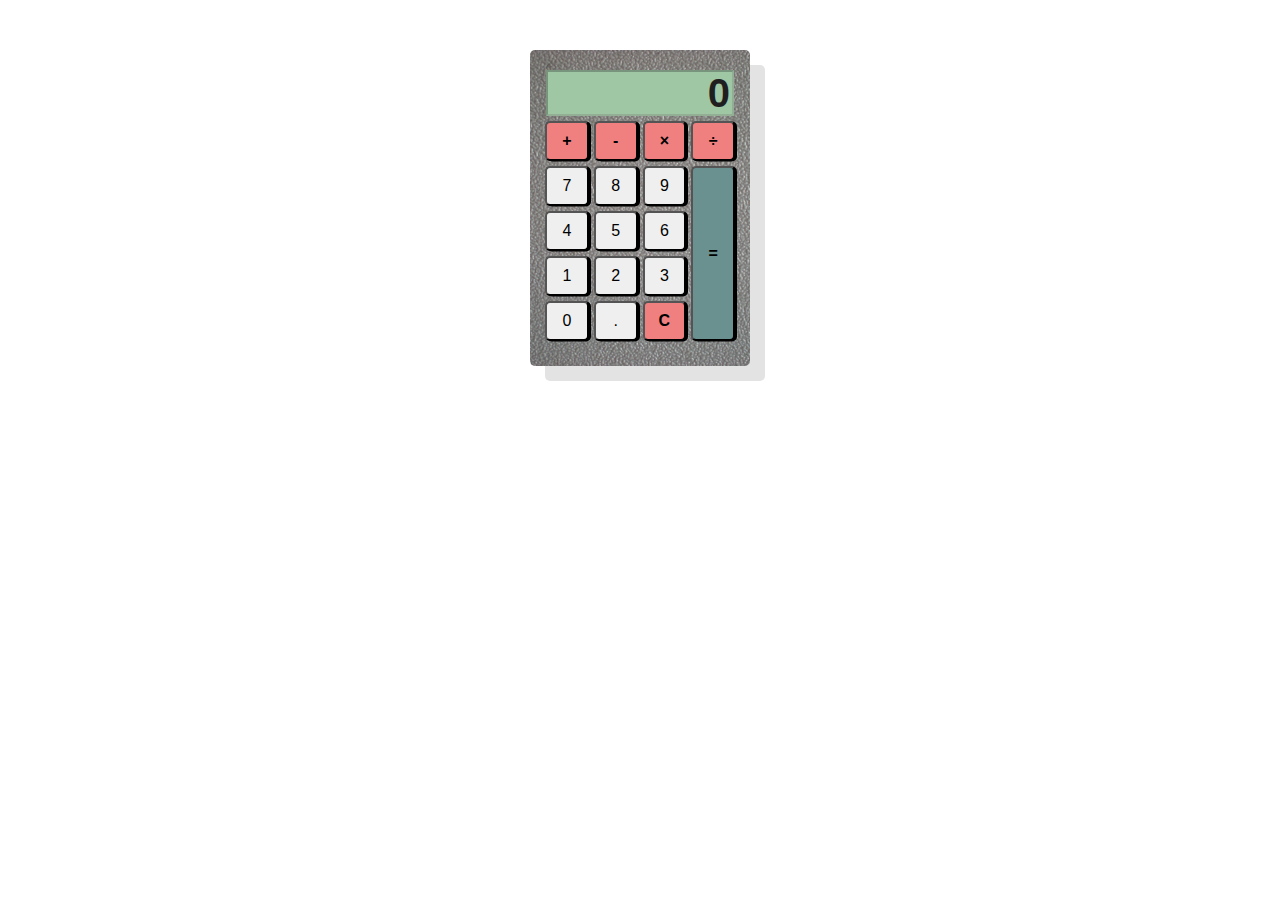
==== index.html @ 2e7b6b93 "Add files via upload" ====
<!--
    CSIS 228 Final Project
    Calculator
    Author: Arron Pelc
    Date:   03/24/2020
    Filename: calculator.html
-->

<!DOCTYPE html>
<html>
    <head>
        <meta charset="UTF-8">
        <link href="style.css" rel="stylesheet">
        <!-- <script defer src="filename.js"></script> -->
    </head>
    <body>
        <div class="calculator">
            <input type="text" id="calc_screen" value="" maxlength="5" disabled/>
            <div id="calc_keys">
                <button type="button" class="function" value="+">+</button>
                <button type="button" class="function" value="-">-</button>
                <button type="button" class="function" value="*">&times</button>
                <button type="button" class="function" value="/">&divide;</button>
                <button type="button" value="7">7</button>
                <button type="button" value="8">8</button>
                <button type="button" value="9">9</button>
                <button type="button" value="4">4</button>
                <button type="button" value="5">5</button>
                <button type="button" value="6">6</button>
                <button type="button" value="1">1</button>
                <button type="button" value="2">2</button>
                <button type="button" value="3">3</button>
                <button type="button" value="0">0</button>
                <button type="button" class="decimal" value=".">.</button>
                <button type="button" class="clear" value="clear">C</button>
                <button type="button" id="equals" class="function" value="=">=</button>
            </div>
        </div>
    </body>
    <script src="script.js"></script>
</html>
---- style.css ----
/*@import url('https://fonts.googleapis.com/css2?family=Roboto:wght@100&display=swap');

body { 
	font-family: 'Roboto', sans-serif;
	  
    -webkit-user-select: none; 
     -khtml-user-select: none; 
       -moz-user-select: none; 
        -ms-user-select: none;
            user-select: none; 
                              
}

.cal-btn {
	background-color: #C0C0C0;
	color: #000000;
	width: 25px;
	height: 45px;
	border: 1px #808080;
	text-align: center;
	cursor: pointer;
	font-size: 32px;
	font-weight: 100;
	padding-top: 3px;
}

.calc-btn:hover {
	background-color: #FFA500;
}

.row {
	display: table;
	table-layout: fixed;
	width: 200px;
}

.column {
	display: table-cell;
}

#calc-zero {
	width: 52.66666667px;
	border-radius: 0 0 0 7px;
}

#calc-clear {
	width: 52.66666667px;
}

#calc-display-val {
	height: 80px; color: #FFFFFF;
	text-align: right;
	border-left: 1px #808080;
	border-right: 1px #808080;
	border-top: 1px #808080;
	font-size: 48px;
	background-color: #383838;
	overflow: hidden;
	white-space: nowrap;
	padding: 12px;
	border-radius: 7px 7px 0 0;
}

.calc-btn-operator {
	background-color: #FFA500;
	color: #FFFFFF;
}

h1 {
	text-align: center;
	margin-top: 50px
}

#calc-equals {
	border-radius: 0 0 7px 0;
}

#calc-parent {
	margin-left: calc(50% - 100px);
}*/

html
{
    box-sizing: border-box;
    text-align: center;
    width: 100%;
}

#calc_keys
{
    display: grid;
    grid-template-columns: repeat(4, 1fr);
    grid-gap: 5px;
    padding: 5px;
}

.calculator
{
    width: 200px;
	background-image: url("plastic-texture.jpg");
	background-position: center;
	background-repeat: no-repeat;
	background-size: cover;
    margin: 50px auto 0 auto;
    padding: 20px 10px;
	box-shadow: 15px 15px #e3e3e3;
	border-radius: 5px;
}

#calc_screen
{
    height: 40px;
    width: 90%;
    background-color: #9fc7a4;
    font-size: 2.5em;
	font-weight: bold;
	text-align: right;
	color: #1f1f1f;
}

button
{
    height: 40px;
	font-size: 1em;
	border-radius: 5px;
	box-shadow: 2px .5px black;
}

#calc_keys :hover
{
	transition-duration: 1s;
	background: blue;
}

#calc_keys :active
{
	transition-duration: 001ms;
	background-color: black;
	color: white;
}

#equals 
{
    height: 100%;
    grid-area: 2/4/6/5;
    background-color: #6a9190;
}

.clear, .function
{
	background-color: lightcoral;
	font-weight: bold;
}
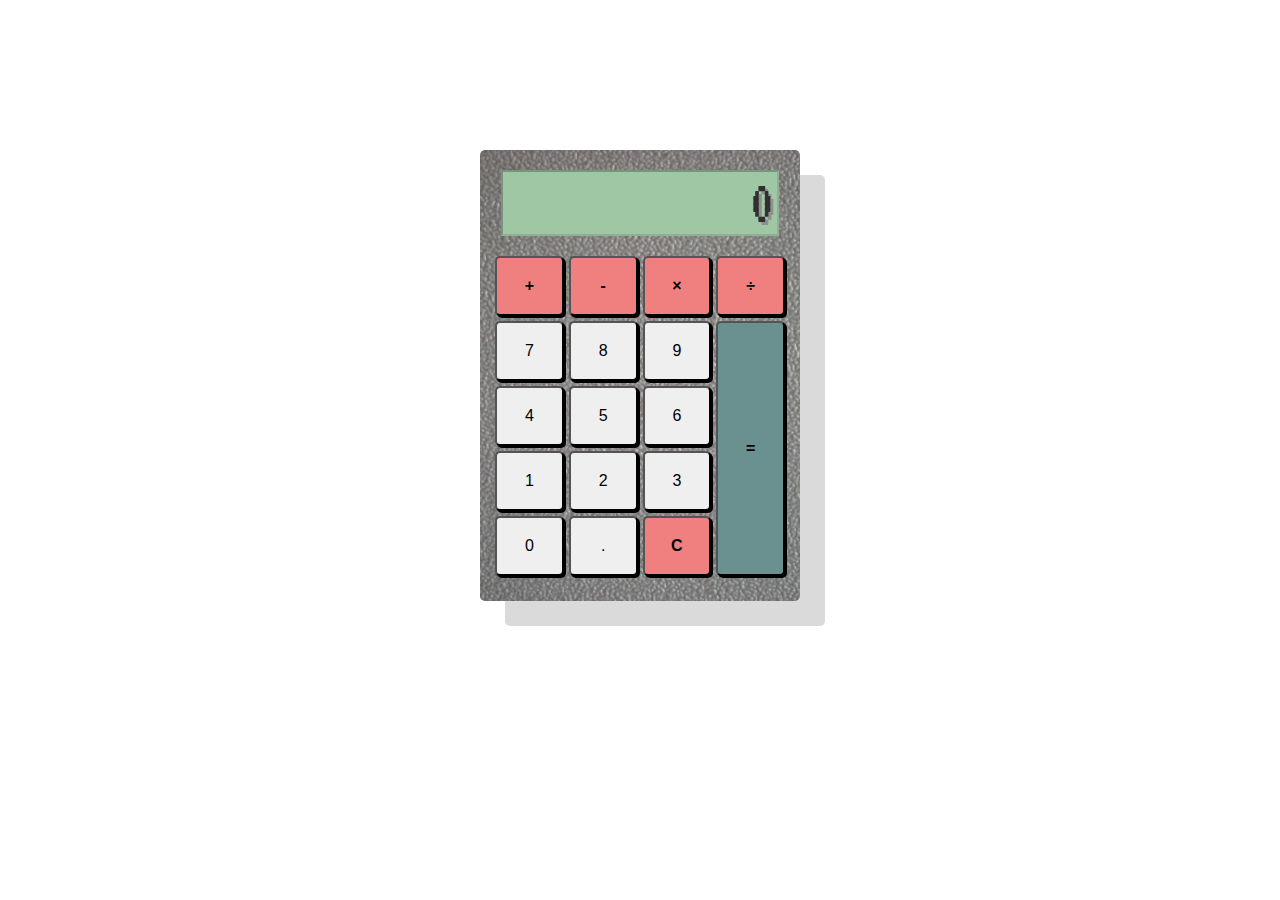
==== commit 5bc923b4: "Update index.html" ====
--- a/index.html
+++ b/index.html
@@ -11,7 +11,7 @@
     <head>
         <meta charset="UTF-8">
         <link href="style.css" rel="stylesheet">
-        <!-- <script defer src="filename.js"></script> -->
+        <title>JavaScript Calculator</title>
     </head>
     <body>
         <div class="calculator">
@@ -38,4 +38,4 @@
         </div>
     </body>
     <script src="script.js"></script>
-</html>+</html>
--- a/style.css
+++ b/style.css
@@ -1,89 +1,15 @@
-/*@import url('https://fonts.googleapis.com/css2?family=Roboto:wght@100&display=swap');
-
-body { 
-	font-family: 'Roboto', sans-serif;
-	  
-    -webkit-user-select: none; 
-     -khtml-user-select: none; 
-       -moz-user-select: none; 
-        -ms-user-select: none;
-            user-select: none; 
-                              
-}
-
-.cal-btn {
-	background-color: #C0C0C0;
-	color: #000000;
-	width: 25px;
-	height: 45px;
-	border: 1px #808080;
-	text-align: center;
-	cursor: pointer;
-	font-size: 32px;
-	font-weight: 100;
-	padding-top: 3px;
-}
-
-.calc-btn:hover {
-	background-color: #FFA500;
-}
-
-.row {
-	display: table;
-	table-layout: fixed;
-	width: 200px;
-}
-
-.column {
-	display: table-cell;
-}
-
-#calc-zero {
-	width: 52.66666667px;
-	border-radius: 0 0 0 7px;
-}
-
-#calc-clear {
-	width: 52.66666667px;
-}
-
-#calc-display-val {
-	height: 80px; color: #FFFFFF;
-	text-align: right;
-	border-left: 1px #808080;
-	border-right: 1px #808080;
-	border-top: 1px #808080;
-	font-size: 48px;
-	background-color: #383838;
-	overflow: hidden;
-	white-space: nowrap;
-	padding: 12px;
-	border-radius: 7px 7px 0 0;
-}
-
-.calc-btn-operator {
-	background-color: #FFA500;
-	color: #FFFFFF;
-}
-
-h1 {
-	text-align: center;
-	margin-top: 50px
-}
-
-#calc-equals {
-	border-radius: 0 0 7px 0;
-}
-
-#calc-parent {
-	margin-left: calc(50% - 100px);
-}*/
+@import url('https://fonts.googleapis.com/css2?family=VT323&display=swap');
 
 html
 {
     box-sizing: border-box;
     text-align: center;
-    width: 100%;
+	width: 100%;
+	height: 100vh;
+	background-image: url("36.jpg");
+	background-position: center;
+	background-repeat: no-repeat;
+	background-size: cover;
 }
 
 #calc_keys
@@ -96,34 +22,36 @@
 
 .calculator
 {
-    width: 200px;
+    width: 300px;
 	background-image: url("plastic-texture.jpg");
 	background-position: center;
 	background-repeat: no-repeat;
 	background-size: cover;
-    margin: 50px auto 0 auto;
+    margin: 150px auto 0 auto;
     padding: 20px 10px;
-	box-shadow: 15px 15px #e3e3e3;
+	box-shadow: 25px 25px rgba(107,107,107,0.25);
 	border-radius: 5px;
 }
 
 #calc_screen
 {
-    height: 40px;
+	height: 60px;
+	margin-bottom: 15px;
     width: 90%;
-    background-color: #9fc7a4;
-    font-size: 2.5em;
-	font-weight: bold;
+	background-color: #9fc7a4;
+	font-family: 'VT323', monospace;
+    font-size: 4em;
+	text-shadow: 2.5px 2.5px #8f8f8f;
 	text-align: right;
-	color: #1f1f1f;
+	color: #303030;
 }
 
 button
 {
-    height: 40px;
+    height: 60px;
 	font-size: 1em;
 	border-radius: 5px;
-	box-shadow: 2px .5px black;
+	box-shadow: 2px 2px black;
 }
 
 #calc_keys :hover
@@ -151,5 +79,3 @@
 	background-color: lightcoral;
 	font-weight: bold;
 }
-
-
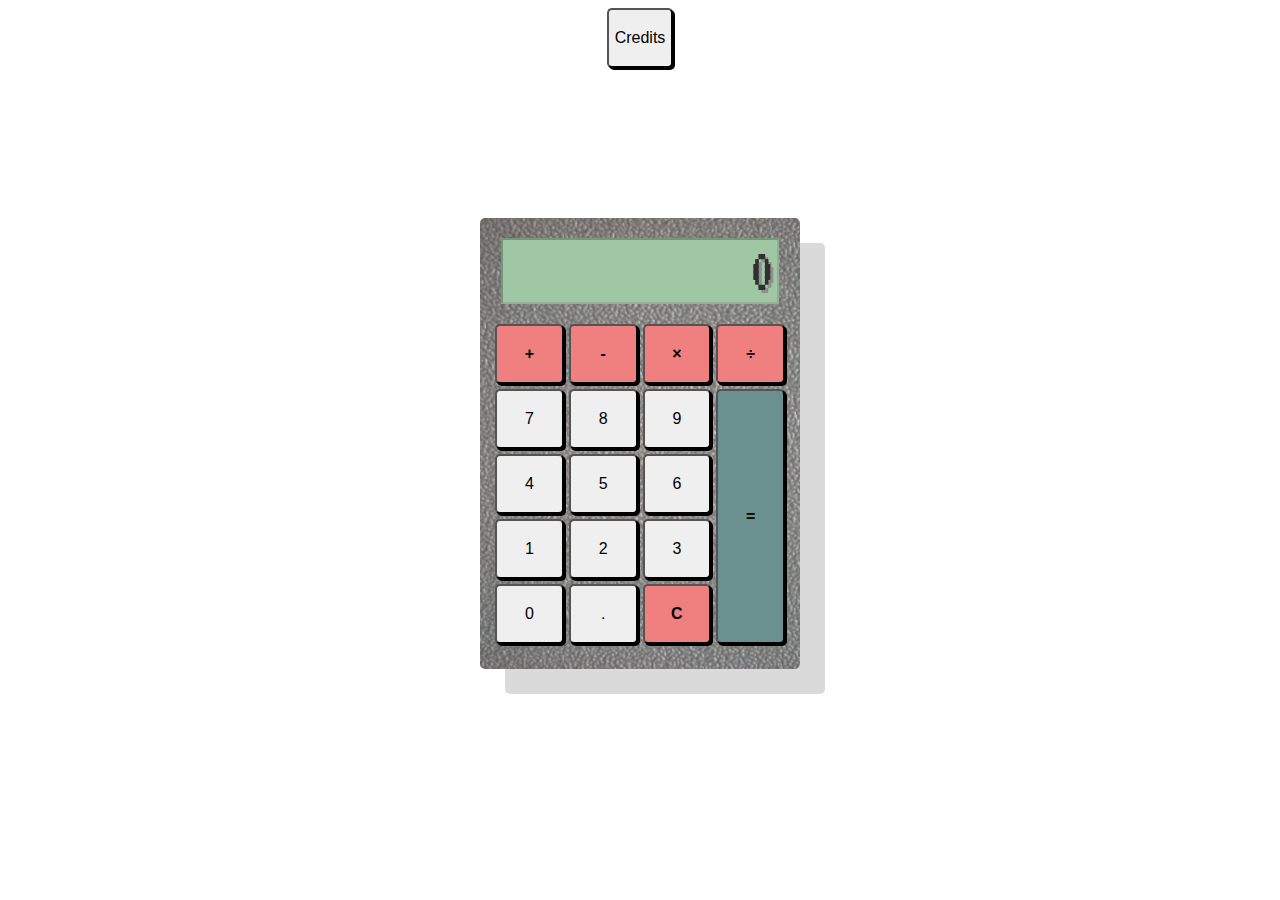
==== commit 6bfc26ae: "Update index.html" ====
--- a/index.html
+++ b/index.html
@@ -14,6 +14,7 @@
         <title>JavaScript Calculator</title>
     </head>
     <body>
+        <button type="button" class="credit" id="credit">Credits</button>
         <div class="calculator">
             <input type="text" id="calc_screen" value="" maxlength="5" disabled/>
             <div id="calc_keys">
@@ -36,6 +37,6 @@
                 <button type="button" id="equals" class="function" value="=">=</button>
             </div>
         </div>
+    <script src="script.js"></script>
     </body>
-    <script src="script.js"></script>
 </html>
